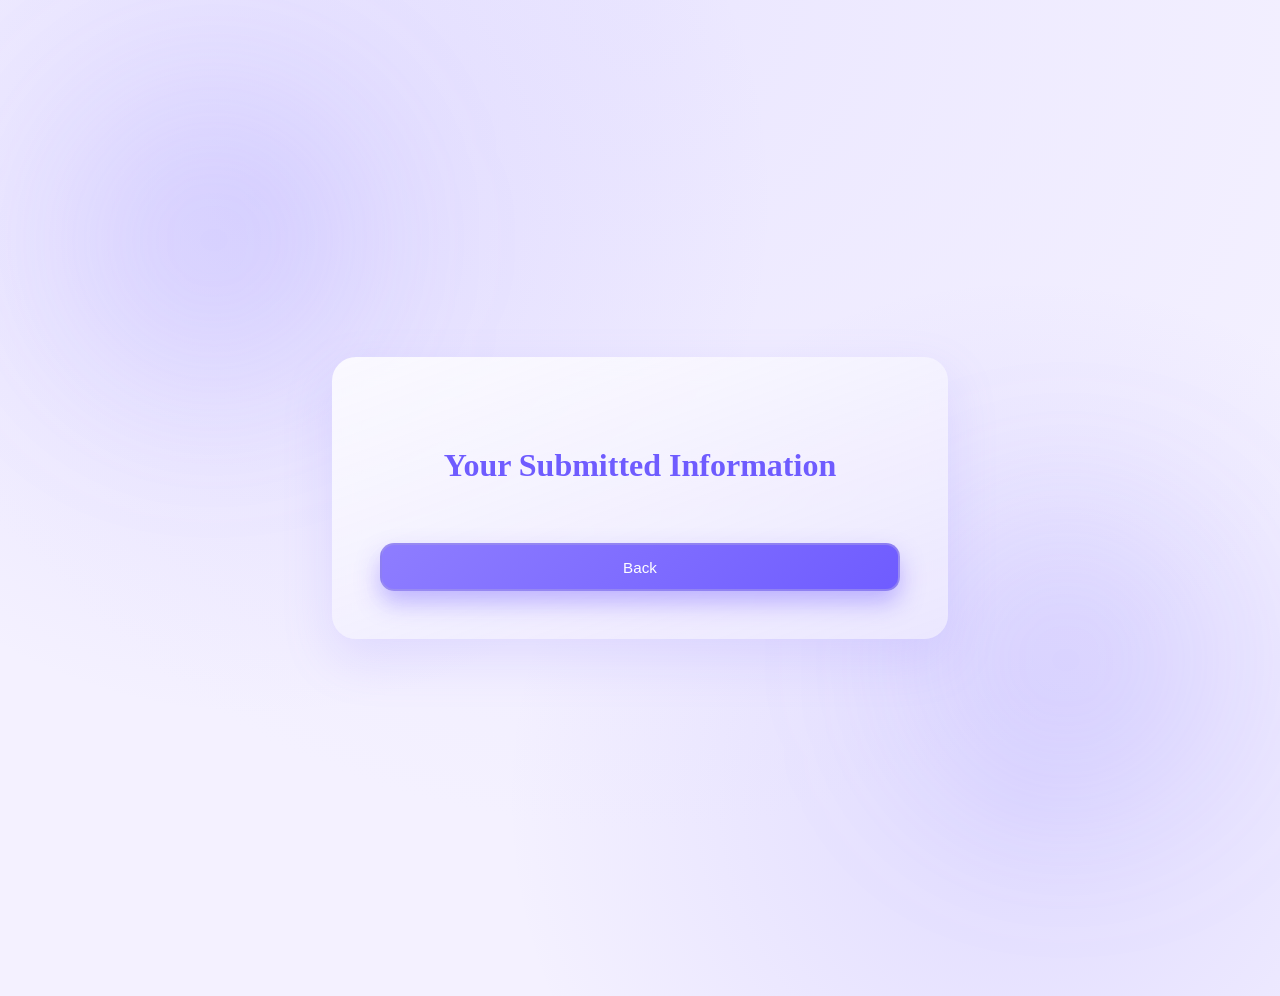
==== success.html @ cf84decb "Add files via upload" ====
<!DOCTYPE html>
<html>
<head>
  <title>Profile Summary</title>
  <meta name="viewport" content="width=device-width, initial-scale=1.0">
  <link rel="stylesheet" href="style.css">
</head>
<body>

<div class="auth-wrapper">
  <div class="auth-card">
    <h2>Your Submitted Information</h2>

    <div id="output"></div>

    <button class="auth-btn" onclick="goBack()">Back</button>
  </div>
</div>

<script>
const data = JSON.parse(localStorage.getItem("formData"));
const output = document.getElementById("output");

if(data){
  output.innerHTML = `
  <div class="profile-summary">

    <div class="profile-header">
      <img src="${data.image}" class="profile-img">
      <h3>${data.fullname}</h3>
      <p class="username">@${data.username}</p>
    </div>

    <div class="profile-info">
      <div class="info-row">
        <span>Email</span>
        <strong>${data.email}</strong>
      </div>

      <div class="info-row">
        <span>Phone</span>
        <strong>${data.phone}</strong>
      </div>

      <div class="info-row">
        <span>Gender</span>
        <strong>${data.gender}</strong>
      </div>

      <div class="info-row">
        <span>Study Level</span>
        <strong>${data.level}</strong>
      </div>

      <div class="info-row">
        <span>Password</span>
        <strong>••••••••</strong>
      </div>

      <div class="bio-box">
        <span>Bio</span>
        <p>${data.bio}</p>
      </div>

    </div>
  </div>
`;
}

function goBack(){
  window.location.href = "index.html";
}
</script>

</body>
</html>
---- style.css ----
/* ================= AUTH LAYOUT ================= */


:root {
  --primary: #8e7dff;
  --primary-dark: #6f5cff;
  --bg-main: #f4f1ff;
  --bg-secondary: #ebe7ff;
  --text-main: #2b2b3a;
  --text-soft: #6d6d85;
}

* Remove default browser spacing */
* {
  margin: 0;
  padding: 0;
  box-sizing: border-box;
}

html, body {
  height: 100%;
}

body {
  margin: 0;
}

.auth-wrapper {
  min-height: 100vh;
  display: flex;
  justify-content: center;
  align-items: center;
  padding: 2rem;

  /* same background vibe as body */
  background: radial-gradient(circle at top, var(--bg-secondary), var(--bg-main) 70%);
}

/* ================= CARD ================= */

.auth-card {
  width: 100%;
  max-width: 520px;

  padding: 4rem 3rem 3rem;
  border-radius: 24px;

  background: linear-gradient(160deg, #ffffffcc, var(--bg-secondary));
  backdrop-filter: blur(12px);

  box-shadow: 0 20px 50px rgba(142,125,255,0.18);

  transition: all 0.4s cubic-bezier(.2,.8,.2,1);
  animation: fadeUp 0.8s ease forwards;
}

.auth-card:hover {
  transform: translateY(-8px) scale(1.02);
  box-shadow: 0 30px 60px rgba(142,125,255,0.25);
}

/* ================= TITLE ================= */

.auth-card h2 {
  text-align: center;
  font-size: 2rem;
  font-weight: 600;
  margin-bottom: 2.2rem;
  color: var(--primary-dark);
}

/* ================= INPUT GROUP ================= */

.input-group {
  margin-bottom: 1.6rem;
  display: flex;
  flex-direction: column;
}

.input-group label {
  font-size: 0.9rem;
  margin-bottom: 0.5rem;
  color: var(--text-soft);
  font-weight: 500;
}

.input-group input {
  padding: 0.85rem 1rem;
  border-radius: 14px;

  border: 1px solid rgba(142,125,255,0.25);
  background: rgba(255,255,255,0.7);

  font-family: inherit;
  font-size: 0.95rem;

  transition: all 0.3s ease;
}

.input-group input:focus {
  outline: none;
  border-color: var(--primary);
  box-shadow: 0 0 0 4px rgba(142,125,255,0.15);
  background: white;
}

/* ================= BUTTON ================= */

.auth-btn {
  margin-top: 1.5rem;
  width: 100%;
  padding: 0.85rem 1.4rem;

  border-radius: 14px;
  border: 2px solid rgba(161, 148, 234, 0.6);

  font-size: 0.95rem;
  font-weight: 500;
  color: white;

  background: linear-gradient(135deg, var(--primary), var(--primary-dark));

  box-shadow: 0 12px 25px rgba(91, 65, 255, 0.35);

  cursor: pointer;
  transition: all 0.35s cubic-bezier(.2,.8,.2,1);
}

.auth-btn:hover {
  transform: translateY(-3px);
  box-shadow: 0 18px 35px rgba(91, 65, 255, 0.45);
}

.auth-btn:active {
  transform: translateY(1px);
  box-shadow: 0 6px 15px rgba(91, 65, 255, 0.25);
}

/* ================= TOGGLE ================= */

.auth-toggle {
  position: absolute;
  top: -20px;
  left: 50%;
  transform: translateX(-50%);

  display: flex;
  gap: 0.5rem;

  padding: 0.4rem;
  border-radius: 50px;

  background: linear-gradient(160deg, #ffffffcc, var(--bg-secondary));
  backdrop-filter: blur(10px);

  box-shadow: 0 10px 25px rgba(142,125,255,0.25);
}

.toggle-btn {
  padding: 0.5rem 1.4rem;
  border-radius: 30px;
  border: none;
  background: transparent;

  font-weight: 500;
  font-size: 0.9rem;

  color: var(--text-soft);
  cursor: pointer;

  transition: all 0.3s ease;
}

.toggle-btn.active {
  background: linear-gradient(135deg, var(--primary), var(--primary-dark));
  color: white;
  box-shadow: 0 8px 18px rgba(91,65,255,0.35);
}

.toggle-btn:hover:not(.active) {
  color: var(--primary-dark);
}

/* ================= UTILITIES ================= */
.hidden {
  display: none;
}
form {
  transition: opacity 0.3s ease;
}

.hidden {
  opacity: 0;
  pointer-events: none;
  height: 0;
  overflow: hidden;
}
/* ================= RESPONSIVE ================= */

@media (max-width: 768px) {
  .auth-card {
    padding: 2.5rem 2rem;
  }
}

@media (max-width: 480px) {
  .auth-card {
    border-radius: 20px;
    padding: 2rem 1.5rem;
  }

  .auth-card h2 {
    font-size: 1.7rem;
  }
}

/* ================= AUTH BACKGROUND ================= */

.auth-wrapper {
  min-height: 100vh;
  display: flex;
  flex-direction: column;
  justify-content: center;
  align-items: center;
  gap: 3rem;
  padding: 3rem 2rem;

  background: radial-gradient(circle at 20% 20%, rgba(142,125,255,0.15), transparent 40%),
              radial-gradient(circle at 80% 80%, rgba(111,92,255,0.15), transparent 40%),
              radial-gradient(circle at top, var(--bg-secondary), var(--bg-main) 70%);
}

/* Floating soft glow blobs */
.auth-wrapper::before,
.auth-wrapper::after {
  content: "";
  position: absolute;
  width: 300px;
  height: 300px;
  border-radius: 50%;
  background: rgba(142,125,255,0.15);
  filter: blur(80px);
  z-index: 0;
}

.auth-wrapper::before {
  top: 10%;
  left: 5%;
}

.auth-wrapper::after {
  bottom: 10%;
  right: 5%;
}

/* Make sure content stays above blobs */
.auth-hero,
.auth-card {
  position: relative;
  z-index: 1;
}

/* ================= HERO TEXT ================= */

.auth-hero {
  text-align: center;
  max-width: 650px;
  animation: fadeUp 0.8s ease forwards;
}

.auth-hero h1 {
  font-size: 2.6rem;
  font-weight: 600;
  color: var(--primary-dark);
  margin-bottom: 1rem;
}

.auth-hero h1 span {
  color: var(--primary);
}

.auth-hero p {
  font-size: 1rem;
  color: var(--text-soft);
  line-height: 1.7;
}

/* ================= FORM MESSAGES ================= */

.form-message {
  margin-bottom: 1rem;
  padding: 0.8rem 1rem;
  border-radius: 10px;
  font-size: 0.9rem;
  display: none;
}

.form-message.error {
  background: #ffe5e5;
  color: #d63031;
  border: 1px solid #ffb3b3;
}

.input-error {
  border-color: #d63031 !important;
  box-shadow: 0 0 0 3px rgba(214,48,49,0.15) !important;
}


.form-message.success {
  background: #e6f9f0;
  color: #00b894;
  border: 1px solid #b2f2d7;
}

/* ================= DATE INPUT ================= */

input[type="date"] {
  padding: 0.85rem 1rem;
  border-radius: 14px;
  border: 1px solid rgba(142,125,255,0.25);
  background: rgba(255,255,255,0.7);
  font-family: inherit;
  transition: all 0.3s ease;
}

input[type="date"]:focus {
  outline: none;
  border-color: var(--primary);
  box-shadow: 0 0 0 4px rgba(142,125,255,0.15);
}

/* ================= HOBBIES ================= */

.hobby-options {
  display: flex;
  gap: 1rem;
  flex-wrap: wrap;
  margin-top: 0.5rem;
}

.hobby-btn {
  padding: 0.6rem 1.4rem;
  border-radius: 30px;

  border: 2px solid var(--primary);
  background: transparent;

  color: var(--primary-dark);
  font-weight: 500;
  cursor: pointer;

  transition: all 0.3s ease;
}

.hobby-btn.active {
  background: linear-gradient(135deg, var(--primary), var(--primary-dark));
  color: white;
  box-shadow: 0 8px 18px rgba(91,65,255,0.35);
}

.hobby-btn:hover {
  transform: translateY(-2px);
}

/* ================= IMAGE UPLOAD ================= */

.image-upload {
  position: relative;
}

.upload-box {
  display: flex;
  align-items: center;
  justify-content: center;

  padding: 1.2rem;
  border-radius: 16px;

  border: 2px dashed rgba(142,125,255,0.4);
  background: rgba(255,255,255,0.6);

  color: var(--text-soft);
  font-size: 0.95rem;
  cursor: pointer;

  transition: all 0.3s ease;
}

.upload-box:hover {
  border-color: var(--primary);
  background: white;
  box-shadow: 0 0 0 4px rgba(142,125,255,0.1);
}

.upload-box.image-selected {
  border-style: solid;
  border-color: var(--primary);
  color: var(--primary-dark);
  font-weight: 500;
}

/* ================= CUSTOM SELECT ================= */

.select-wrapper {
  position: relative;
}

.select-wrapper select {
  width: 100%;
  padding: 0.85rem 1rem;
  border-radius: 14px;

  border: 1px solid rgba(142,125,255,0.25);
  background: rgba(255,255,255,0.7);

  font-family: inherit;
  font-size: 0.95rem;
  color: var(--text-main);

  appearance: none;
  cursor: pointer;

  transition: all 0.3s ease;
}

.select-wrapper select:focus {
  outline: none;
  border-color: var(--primary);
  box-shadow: 0 0 0 4px rgba(142,125,255,0.15);
  background: white;
}

/* Custom arrow */
.select-wrapper::after {
  content: "▾";
  position: absolute;
  right: 1rem;
  top: 50%;
  transform: translateY(-50%);
  pointer-events: none;
  color: var(--primary-dark);
  font-size: 0.9rem;
}

/* ================= GENDER CARDS ================= */

.gender-options {
  display: flex;
  gap: 1rem;
  flex-wrap: wrap;
}

.gender-card {
  flex: 1;
  text-align: center;
  padding: 0.8rem 1rem;

  border-radius: 14px;
  border: 2px solid rgba(142,125,255,0.25);
  background: rgba(255,255,255,0.6);

  cursor: pointer;
  transition: all 0.3s ease;
}

/* Hide default radio */
.gender-card input {
  display: none;
}

.gender-card span {
  font-size: 0.95rem;
  font-weight: 500;
  color: var(--text-soft);
  transition: all 0.3s ease;
}

/* Hover effect */
.gender-card:hover {
  border-color: var(--primary);
  background: white;
}

/* Selected state */
.gender-card input:checked + span {
  color: white;
}

.gender-card input:checked + span {
  font-weight: 600;
}

/* Apply background when selected */
.gender-card:has(input:checked) {
  background: linear-gradient(135deg, var(--primary), var(--primary-dark));
  border-color: var(--primary);
  box-shadow: 0 8px 18px rgba(91,65,255,0.35);
}

/* ================= BIO TEXTAREA ================= */

textarea {
  padding: 0.9rem 1rem;
  border-radius: 14px;

  border: 1px solid rgba(142,125,255,0.25);
  background: rgba(255,255,255,0.7);

  font-family: inherit;
  font-size: 0.95rem;
  color: var(--text-main);

  resize: vertical;
  min-height: 100px;

  transition: all 0.3s ease;
}

textarea:focus {
  outline: none;
  border-color: var(--primary);
  box-shadow: 0 0 0 4px rgba(142,125,255,0.15);
  background: white;
}

/* ================= PROFILE SUMMARY ================= */

.profile-summary {
  margin-top: 1rem;
  animation: fadeUp 0.6s ease forwards;
}

.profile-header {
  text-align: center;
  margin-bottom: 2rem;
}

.profile-img {
  width: 140px;
  height: 140px;
  object-fit: cover;
  border-radius: 50%;
  border: 4px solid var(--primary);
  box-shadow: 0 10px 30px rgba(142,125,255,0.35);
  margin-bottom: 1rem;
}

.profile-header h3 {
  font-size: 1.4rem;
  color: var(--primary-dark);
  margin-bottom: 0.3rem;
}

.username {
  color: var(--text-soft);
  font-size: 0.9rem;
}

/* Info section */

.profile-info {
  display: flex;
  flex-direction: column;
  gap: 1rem;
}

.info-row {
  display: flex;
  justify-content: space-between;
  align-items: center;

  padding: 0.8rem 1rem;
  border-radius: 12px;

  background: rgba(255,255,255,0.6);
  border: 1px solid rgba(142,125,255,0.2);

  transition: all 0.3s ease;
}

.info-row:hover {
  background: white;
  box-shadow: 0 4px 15px rgba(142,125,255,0.15);
}

.info-row span {
  font-size: 0.85rem;
  color: var(--text-soft);
}

.info-row strong {
  font-size: 0.9rem;
  color: var(--text-main);
}

/* Bio box */

.bio-box {
  padding: 1rem;
  border-radius: 14px;

  background: rgba(255,255,255,0.7);
  border: 1px solid rgba(142,125,255,0.25);
}

.bio-box span {
  display: block;
  font-size: 0.85rem;
  color: var(--text-soft);
  margin-bottom: 0.5rem;
}

.bio-box p {
  font-size: 0.9rem;
  color: var(--text-main);
  line-height: 1.5;
}
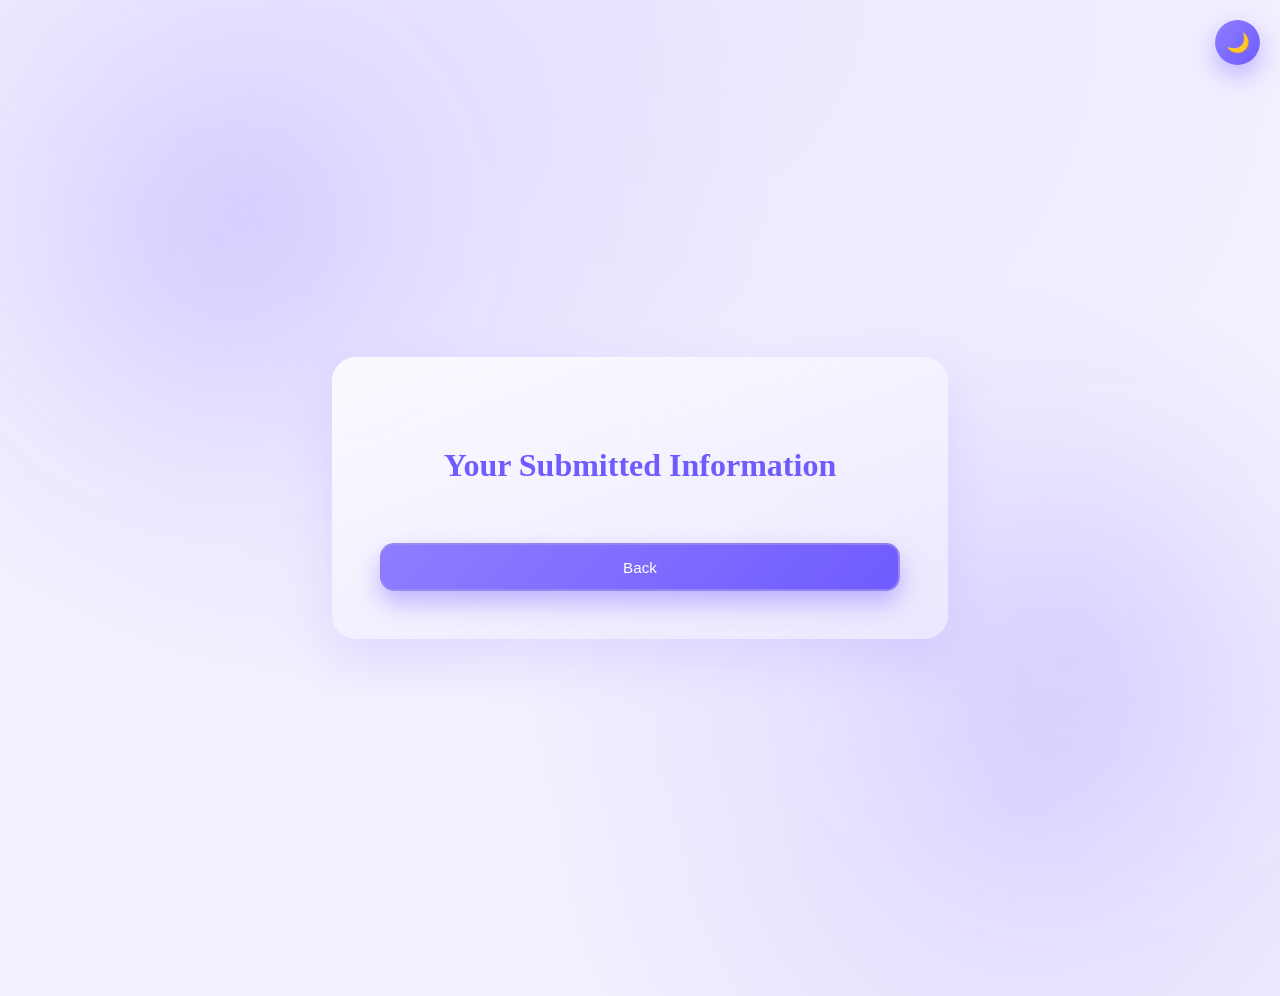
==== commit b1f4b282: "Update success.html" ====
--- a/success.html
+++ b/success.html
@@ -6,7 +6,7 @@
   <link rel="stylesheet" href="style.css">
 </head>
 <body>
-
+<button class="theme-toggle" onclick="toggleTheme()">🌙</button>
 <div class="auth-wrapper">
   <div class="auth-card">
     <h2>Your Submitted Information</h2>
@@ -18,6 +18,17 @@
 </div>
 
 <script>
+  window.addEventListener("DOMContentLoaded", () => {
+  const savedTheme = localStorage.getItem("theme");
+  const button = document.querySelector(".theme-toggle");
+
+  if (savedTheme === "dark") {
+    document.body.classList.add("dark");
+    button.textContent = "☀";
+  } else {
+    button.textContent = "🌙";
+  }
+});
 const data = JSON.parse(localStorage.getItem("formData"));
 const output = document.getElementById("output");
 
@@ -70,7 +81,21 @@
 function goBack(){
   window.location.href = "index.html";
 }
+function toggleTheme() {
+  const body = document.body;
+  const button = document.querySelector(".theme-toggle");
+
+  body.classList.toggle("dark");
+
+  if (body.classList.contains("dark")) {
+    localStorage.setItem("theme", "dark");
+    button.textContent = "☀";
+  } else {
+    localStorage.setItem("theme", "light");
+    button.textContent = "🌙";
+  }
+}
 </script>
 
 </body>
-</html>+</html>
--- a/style.css
+++ b/style.css
@@ -1,4 +1,3 @@
-
 /* ================= AUTH LAYOUT ================= */
 
 
@@ -59,6 +58,8 @@
   transform: translateY(-8px) scale(1.02);
   box-shadow: 0 30px 60px rgba(142,125,255,0.25);
 }
+
+
 
 /* ================= TITLE ================= */
 
@@ -616,4 +617,55 @@
   font-size: 0.9rem;
   color: var(--text-main);
   line-height: 1.5;
-}+}
+
+
+/* ================= THEME TOGGLE ================= */
+
+.theme-toggle {
+  position: fixed;
+  top: 20px;
+  right: 20px;
+
+  width: 45px;
+  height: 45px;
+  border-radius: 50%;
+  border: none;
+
+  font-size: 1.2rem;
+  cursor: pointer;
+
+  background: linear-gradient(135deg, var(--primary), var(--primary-dark));
+  color: white;
+
+  box-shadow: 0 10px 25px rgba(91,65,255,0.35);
+  transition: 0.3s ease;
+}
+
+.theme-toggle:hover {
+  transform: scale(1.1);
+}
+
+/* DARK MODE */
+
+body.dark {
+  --bg-main: #1c1c2e;
+  --bg-secondary: #2b2b45;
+  --text-main: #000000;
+  --text-soft: #7272db;
+}
+
+
+
+.auth-wrapper::before {
+  animation: float 6s ease-in-out infinite alternate;
+}
+
+.auth-wrapper::after {
+  animation: float 8s ease-in-out infinite alternate;
+}
+
+@keyframes float {
+  from { transform: translateY(0px); }
+  to { transform: translateY(-30px); }
+}
